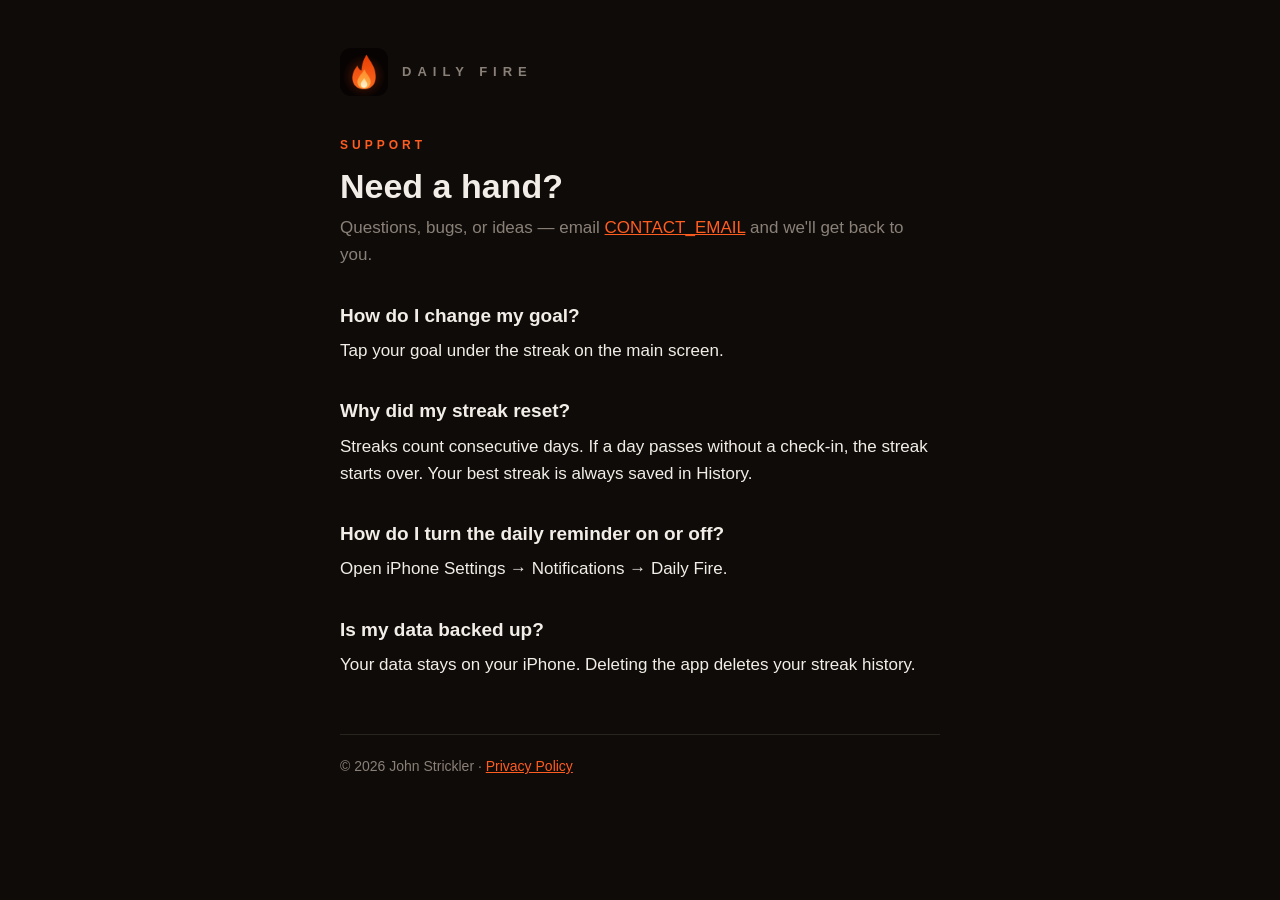
==== support/index.html @ 5317adbd "Add files via upload" ====
<!doctype html>
<html lang="en">
<head>
  <meta charset="utf-8">
  <meta name="viewport" content="width=device-width, initial-scale=1">
  <title>Support – Daily Fire</title>
  <link rel="icon" href="../icon.png">
  <link rel="stylesheet" href="../style.css">
</head>
<body>
  <main>
    <header>
      <a href="../"><img src="../icon.png" alt=""><span class="brand">DAILY FIRE</span></a>
    </header>

    <p class="eyebrow">Support</p>
    <h1>Need a hand?</h1>
    <p class="muted">Questions, bugs, or ideas — email <a href="mailto:CONTACT_EMAIL">CONTACT_EMAIL</a> and we'll get back to you.</p>

    <h2>How do I change my goal?</h2>
    <p>Tap your goal under the streak on the main screen.</p>

    <h2>Why did my streak reset?</h2>
    <p>Streaks count consecutive days. If a day passes without a check-in, the streak starts over. Your best streak is always saved in History.</p>

    <h2>How do I turn the daily reminder on or off?</h2>
    <p>Open iPhone Settings → Notifications → Daily Fire.</p>

    <h2>Is my data backed up?</h2>
    <p>Your data stays on your iPhone. Deleting the app deletes your streak history.</p>

    <footer>© 2026 John Strickler · <a href="../privacy/">Privacy Policy</a></footer>
  </main>
</body>
</html>
---- style.css ----
:root {
  --ember: #FF5C1F;
  --coal: #0E0B09;
  --surface: #1C1713;
  --line: #2A241F;
  --ash: #8A8077;
  --bone: #F2EDE6;
}

* { box-sizing: border-box; }

body {
  margin: 0;
  background: var(--coal);
  color: var(--bone);
  font: 17px/1.6 -apple-system, BlinkMacSystemFont, "SF Pro Text", "Helvetica Neue", Arial, sans-serif;
  -webkit-font-smoothing: antialiased;
}

main {
  max-width: 640px;
  margin: 0 auto;
  padding: 48px 20px 64px;
}

header {
  display: flex;
  align-items: center;
  gap: 14px;
  margin-bottom: 40px;
}

header a {
  display: flex;
  align-items: center;
  gap: 14px;
  color: inherit;
  text-decoration: none;
}

header img {
  width: 48px;
  height: 48px;
  border-radius: 11px;
}

.brand {
  font-size: 13px;
  font-weight: 700;
  letter-spacing: 6px;
  color: var(--ash);
}

h1 {
  font-size: 34px;
  line-height: 1.15;
  font-weight: 900;
  margin: 0 0 8px;
}

h2 {
  font-size: 19px;
  margin: 32px 0 6px;
}

.eyebrow {
  color: var(--ember);
  font-size: 12px;
  font-weight: 800;
  letter-spacing: 4px;
  text-transform: uppercase;
  margin: 0 0 12px;
}

.muted { color: var(--ash); }

p { margin: 0 0 16px; }

a { color: var(--ember); }

.card {
  background: var(--surface);
  border: 1px solid var(--line);
  border-radius: 16px;
  padding: 20px 22px;
  margin: 24px 0;
}

.links {
  display: flex;
  gap: 20px;
  margin-top: 32px;
}

footer {
  margin-top: 56px;
  padding-top: 20px;
  border-top: 1px solid var(--line);
  color: var(--ash);
  font-size: 14px;
}
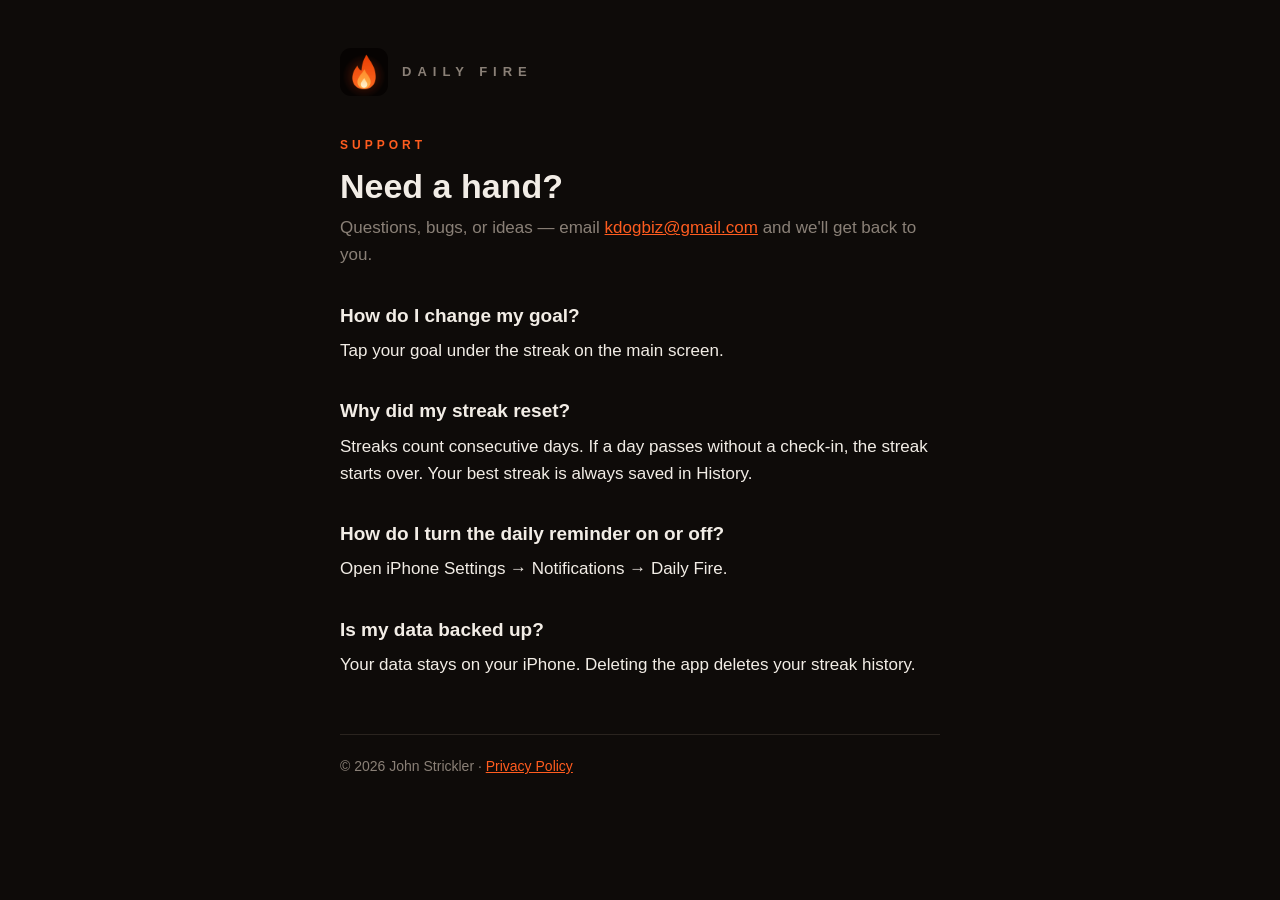
==== commit 4e20777c: "Update support email address in index.html" ====
--- a/support/index.html
+++ b/support/index.html
@@ -15,7 +15,7 @@
 
     <p class="eyebrow">Support</p>
     <h1>Need a hand?</h1>
-    <p class="muted">Questions, bugs, or ideas — email <a href="mailto:CONTACT_EMAIL">CONTACT_EMAIL</a> and we'll get back to you.</p>
+    <p class="muted">Questions, bugs, or ideas — email <a href="mailto:kdogbiz@gmail.com">kdogbiz@gmail.com</a> and we'll get back to you.</p>
 
     <h2>How do I change my goal?</h2>
     <p>Tap your goal under the streak on the main screen.</p>
